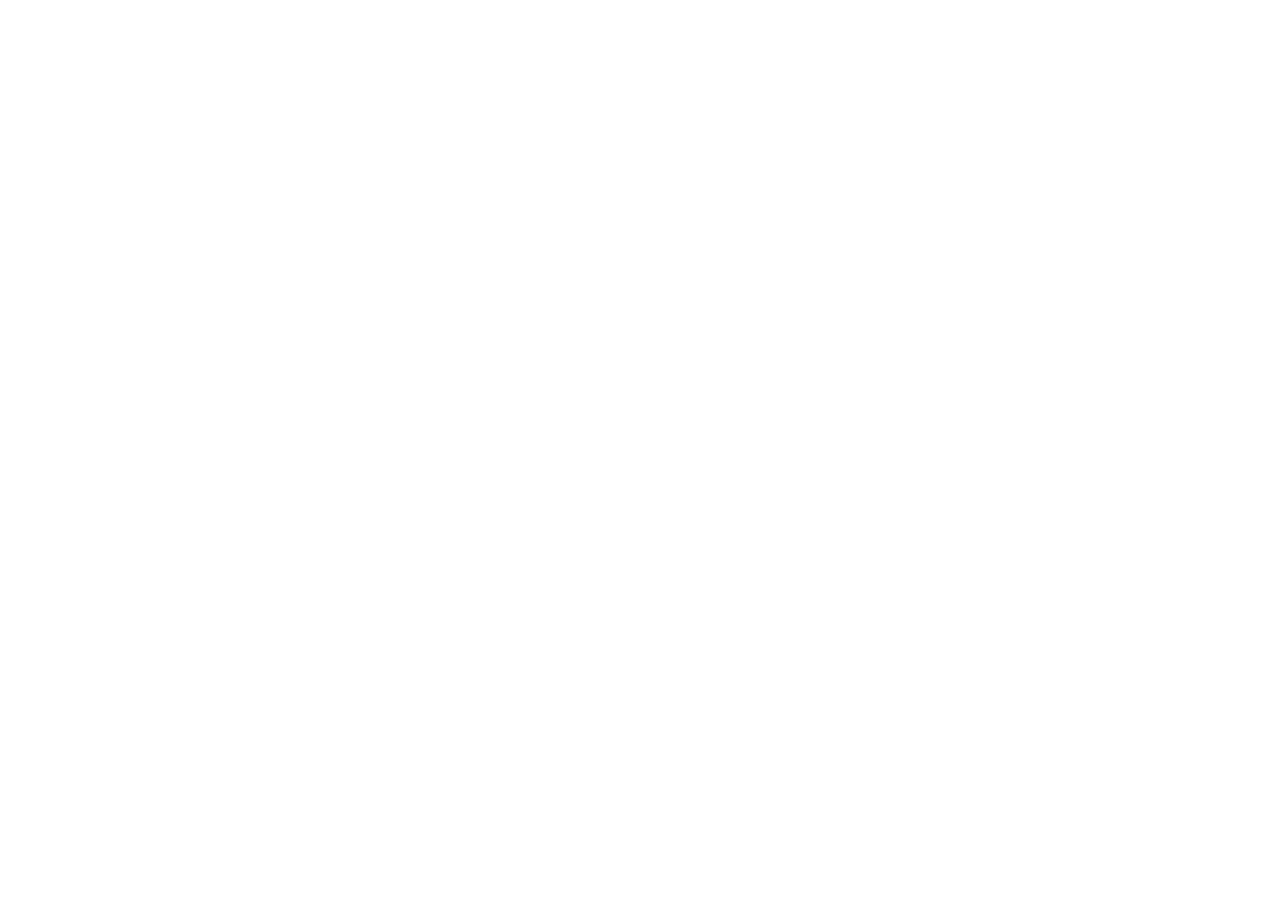
==== index.html @ 8e1003b0 "Update index.html" ====
<!DOCTYPE html>
<html lang="en">
<head>
    <meta charset="UTF-8">
    <meta name="viewport" content="width=device-width, initial-scale=1.0">
    <link rel="stylesheet" href="style/normalize.css">
    <link rel="stylesheet" href="style/main.css">
    <title>Document</title>
</head>
<body>
    
</body>
</html>
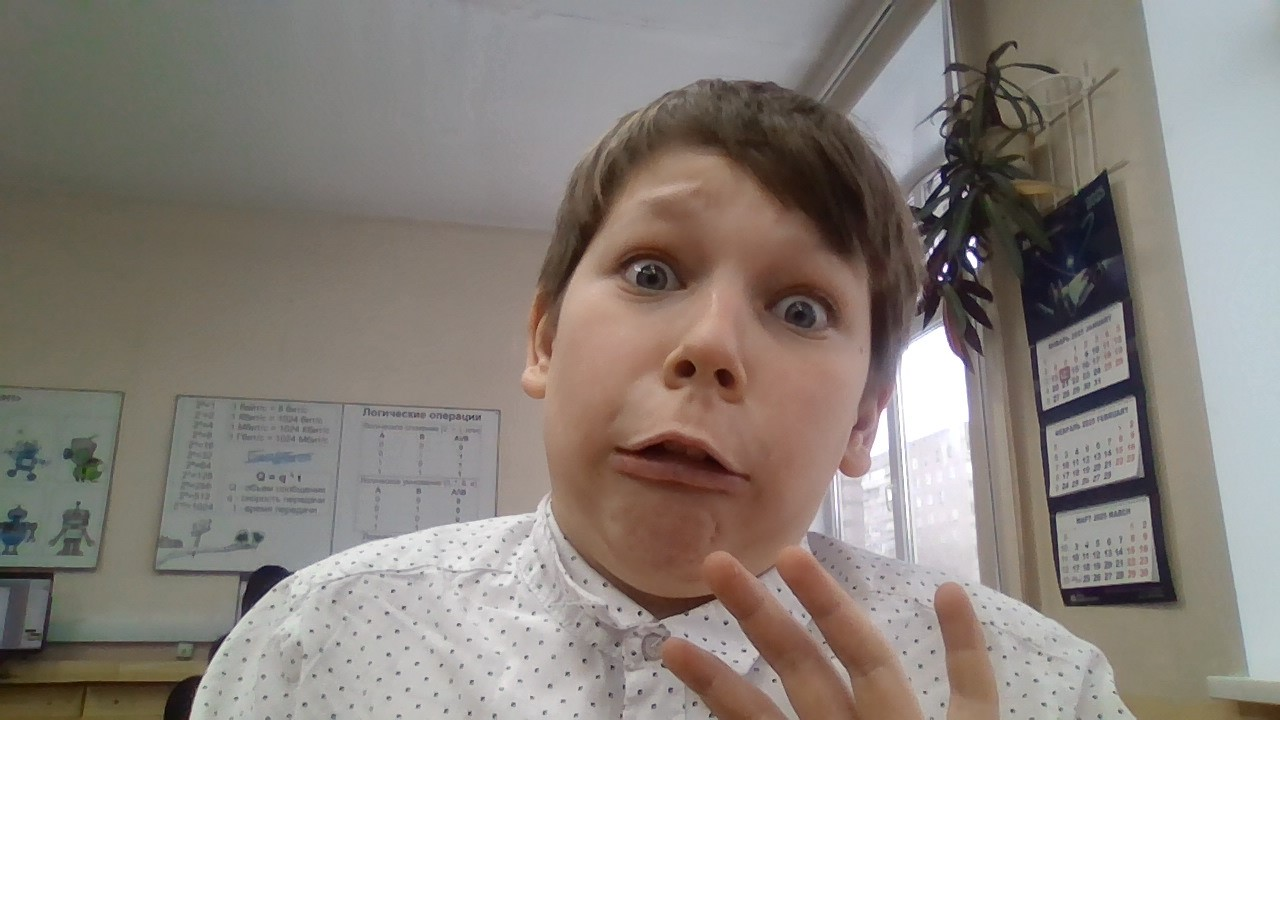
==== commit 923f4da4: "Update index.html" ====
--- a/index.html
+++ b/index.html
@@ -8,6 +8,6 @@
     <title>Document</title>
 </head>
 <body>
-    
+    <img src="img/logo.jpg" alt="">
 </body>
 </html>
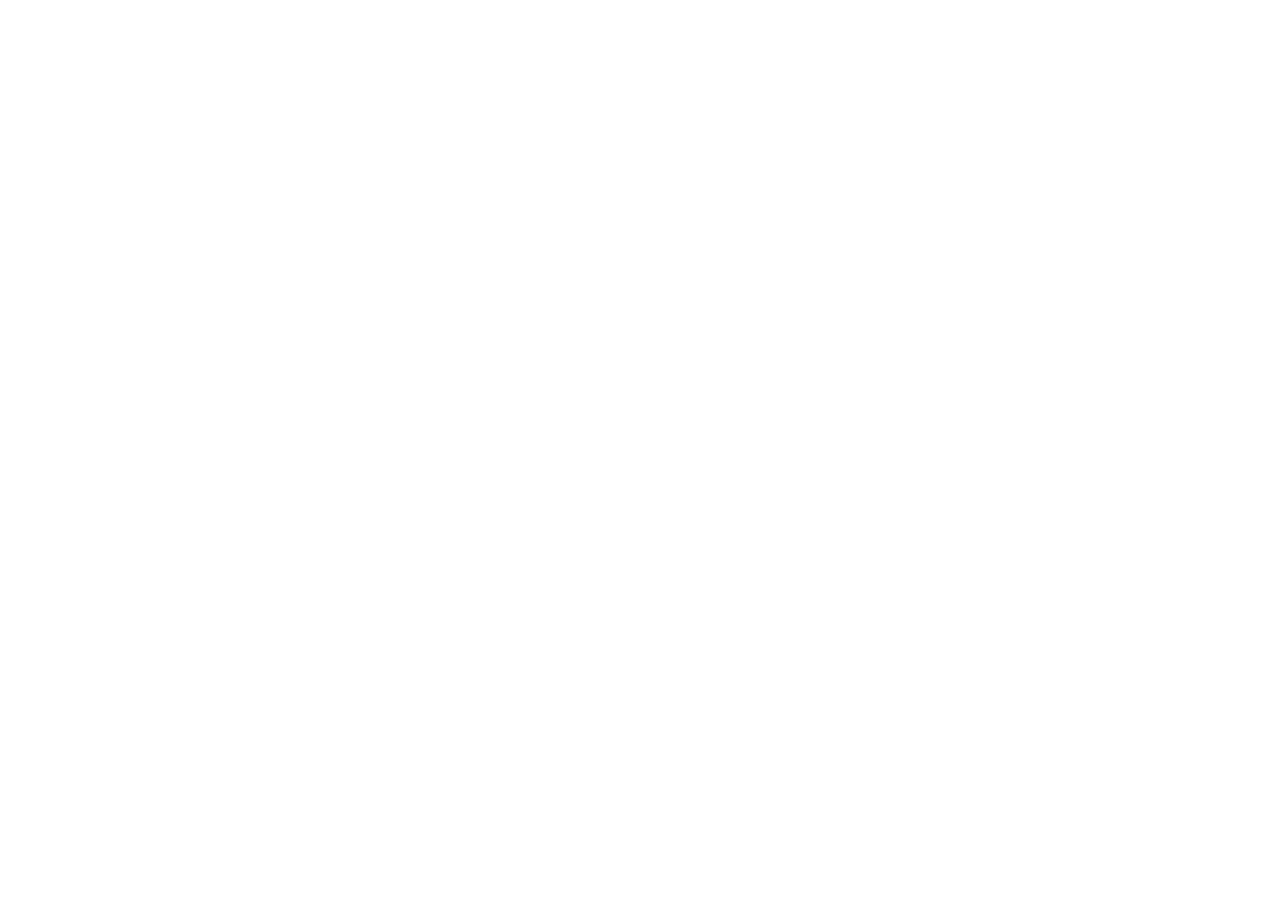
==== commit 706c52f0: "Update index.html" ====
--- a/index.html
+++ b/index.html
@@ -5,9 +5,9 @@
     <meta name="viewport" content="width=device-width, initial-scale=1.0">
     <link rel="stylesheet" href="style/normalize.css">
     <link rel="stylesheet" href="style/main.css">
-    <title>Document</title>
+    <title>Ничего не делала</title>
 </head>
 <body>
-    <img src="img/logo.jpg" alt="">
+    
 </body>
 </html>
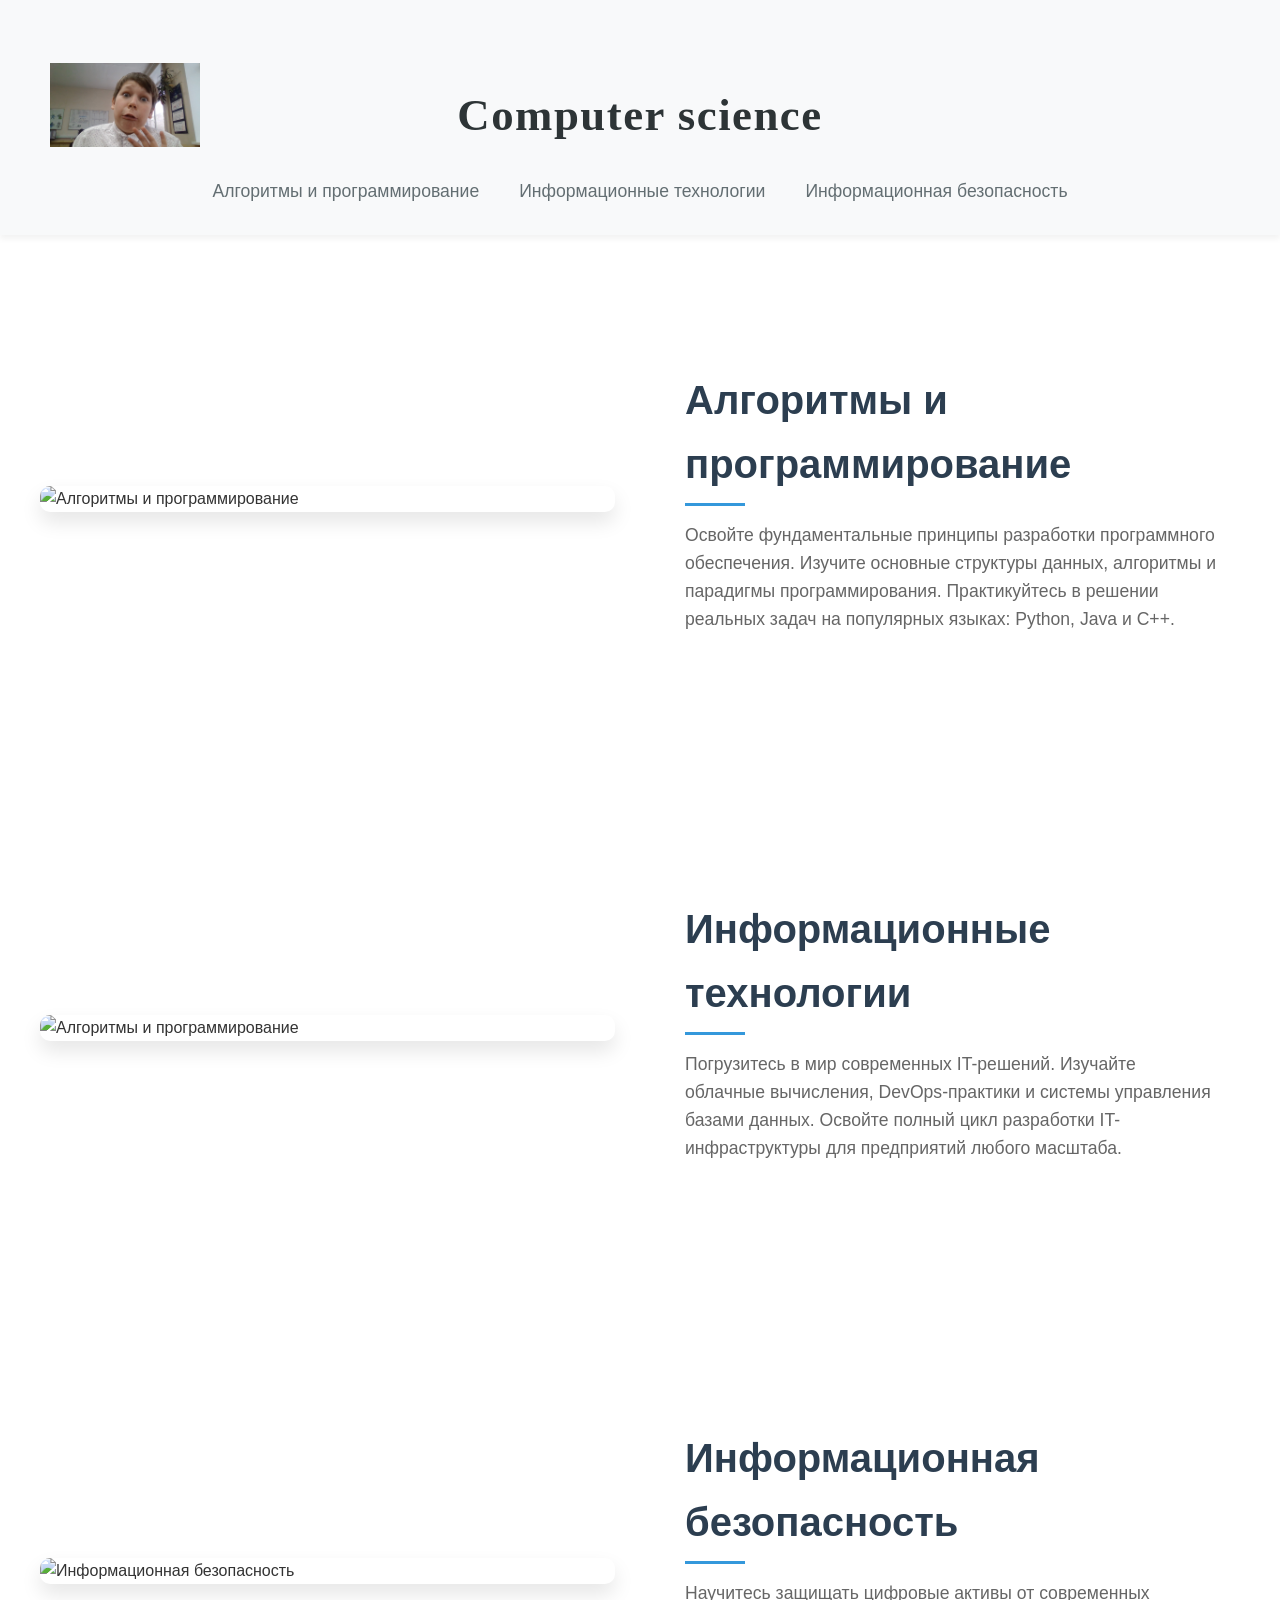
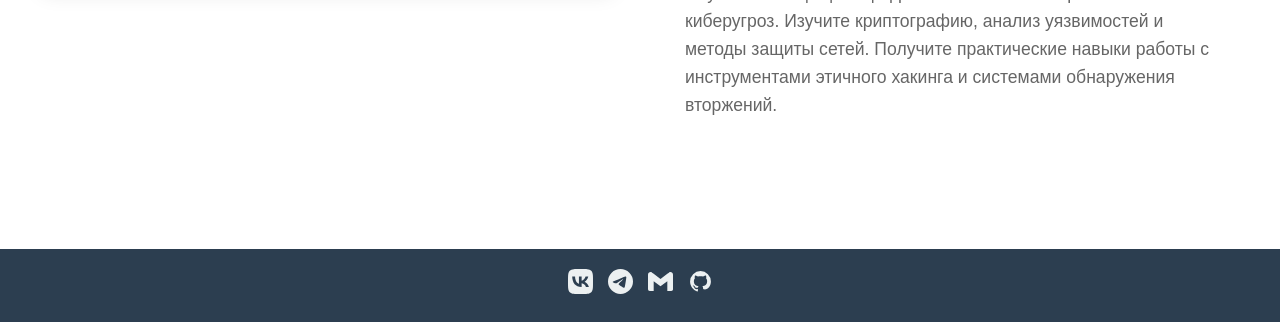
==== commit 64e18491: "Add files via upload" ====
--- a/index.html
+++ b/index.html
@@ -1,13 +1,101 @@
+
 <!DOCTYPE html>
 <html lang="en">
+
 <head>
     <meta charset="UTF-8">
-    <meta name="viewport" content="width=device-width, initial-scale=1.0">
+    <title>Computer Science</title>
     <link rel="stylesheet" href="style/normalize.css">
     <link rel="stylesheet" href="style/main.css">
-    <title>Ничего не делала</title>
 </head>
+
 <body>
-    
+    <header class="header">
+        <!-- Логотип -->
+        <a href="#" class="logo">
+            <img src="img/logo.jpg" alt="Site Logo" class="logo-img">
+        </a>
+
+        <!-- Название сайта -->
+        <h1 class="site-title">Computer science</h1>
+
+        <!-- Навигационное меню -->
+        <nav class="main-nav">
+            <ul class="nav-list">
+                <li class="nav-item"><a href="#algoritms" class="nav-link">Алгоритмы и программирование</a></li>
+                <li class="nav-item"><a href="#it-tech" class="nav-link">Информационные технологии</a></li>
+                <li class="nav-item"><a href="#cybersecurity" class="nav-link">Информационная безопасность</a></li>
+            </ul>
+        </nav>
+    </header>
+    <main>
+        <!-- Раздел 1 -->
+        <section id="algorithms" class="section">
+            <div class="section-image">
+                <img src="img/study.png" alt="Алгоритмы и программирование">
+            </div>
+            <div class="section-content">
+                <h2 class="section-title">Алгоритмы и программирование</h2>
+                <p class="section-text">
+                    Освойте фундаментальные принципы разработки программного обеспечения. Изучите основные структуры данных, алгоритмы и парадигмы программирования. Практикуйтесь в решении реальных задач на популярных языках: Python, Java и C++.
+                </p>
+            </div>
+        </section>
+
+        <!-- Раздел 2 -->
+        <section id="it-tech" class="section">
+            <div class="section-image">
+                <img src="img/study.png" alt="Алгоритмы и программирование">
+            </div>
+            <div class="section-content">
+                <h2 class="section-title">Информационные технологии</h2>
+                <p class="section-text">
+                    Погрузитесь в мир современных IT-решений. Изучайте облачные вычисления, DevOps-практики и системы управления базами данных. Освойте полный цикл разработки IT-инфраструктуры для предприятий любого масштаба.
+                </p>
+            </div>
+        </section>
+
+        <!-- Раздел 3 -->
+        <section id="cybersecurity" class="section">
+            <div class="section-image">
+                <img src="img/study.png" alt="Информационная безопасность">
+            </div>
+            <div class="section-content">
+                <h2 class="section-title">Информационная безопасность</h2>
+                <p class="section-text">
+                    Научитесь защищать цифровые активы от современных киберугроз. Изучите криптографию, анализ уязвимостей и методы защиты сетей. Получите практические навыки работы с инструментами этичного хакинга и системами обнаружения вторжений.
+                </p>
+            </div>
+        </section>
+
+        <footer class="footer">
+            <div class="social-links">
+                <a href="https://vk.com" target="_blank" rel="noopener noreferrer" class="social-link">
+                    <svg class="social-icon" xmlns="http://www.w3.org/2000/svg" viewBox="0 0 24 24">
+                <path d="m9.489.004.729-.003h3.564l.73.003.914.01.433.007.418.011.403.014.388.016.374.021.36.025.345.03.333.033c1.74.196 2.933.616 3.833 1.516.9.9 1.32 2.092 1.516 3.833l.034.333.029.346.025.36.02.373.025.588.012.41.013.644.009.915.004.98-.001 3.313-.003.73-.01.914-.007.433-.011.418-.014.403-.016.388-.021.374-.025.36-.03.345-.033.333c-.196 1.74-.616 2.933-1.516 3.833-.9.9-2.092 1.32-3.833 1.516l-.333.034-.346.029-.36.025-.373.02-.588.025-.41.012-.644.013-.915.009-.98.004-3.313-.001-.73-.003-.914-.01-.433-.007-.418-.011-.403-.014-.388-.016-.374-.021-.36-.025-.345-.03-.333-.033c-1.74-.196-2.933-.616-3.833-1.516-.9-.9-1.32-2.092-1.516-3.833l-.034-.333-.029-.346-.025-.36-.02-.373-.025-.588-.012-.41-.013-.644-.009-.915-.004-.98.001-3.313.003-.73.01-.914.007-.433.011-.418.014-.403.016-.388.021-.374.025-.36.03-.345.033-.333c.196-1.74.616-2.933 1.516-3.833.9-.9 2.092-1.32 3.833-1.516l.333-.034.346-.029.36-.025.373-.02.588-.025.41-.012.644-.013.915-.009ZM6.79 7.3H4.05c.13 6.24 3.25 9.99 8.72 9.99h.31v-3.57c2.01.2 3.53 1.67 4.14 3.57h2.84c-.78-2.84-2.83-4.41-4.11-5.01 1.28-.74 3.08-2.54 3.51-4.98h-2.58c-.56 1.98-2.22 3.78-3.8 3.95V7.3H10.5v6.92c-1.6-.4-3.62-2.34-3.71-6.92Z"/>
+            </svg>
+                </a>
+
+                <a href="https://telegram.org/" target="_blank" rel="noopener noreferrer" class="social-link">
+                    <svg class="social-icon" xmlns="http://www.w3.org/2000/svg" viewBox="0 0 24 24">
+                <path d="M11.944 0A12 12 0 0 0 0 12a12 12 0 0 0 12 12 12 12 0 0 0 12-12A12 12 0 0 0 12 0a12 12 0 0 0-.056 0zm4.962 7.224c.1-.002.321.023.465.14a.506.506 0 0 1 .171.325c.016.093.036.306.02.472-.18 1.898-.962 6.502-1.36 8.627-.168.9-.499 1.201-.82 1.23-.696.065-1.225-.46-1.9-.902-1.056-.693-1.653-1.124-2.678-1.8-1.185-.78-.417-1.21.258-1.91.177-.184 3.247-2.977 3.307-3.23.007-.032.014-.15-.056-.212s-.174-.041-.249-.024c-.106.024-1.793 1.14-5.061 3.345-.48.33-.913.49-1.302.48-.428-.008-1.252-.241-1.865-.44-.752-.245-1.349-.374-1.297-.789.027-.216.325-.437.893-.663 3.498-1.524 5.83-2.529 6.998-3.014 3.332-1.386 4.025-1.627 4.476-1.635z"/>
+            </svg>
+                </a>
+
+                <a href="https://mail.google.com" target="_blank" rel="noopener noreferrer" class="social-link">
+                    <svg class="social-icon" xmlns="http://www.w3.org/2000/svg" viewBox="0 0 24 24">
+                <path d="M24 5.457v13.909c0 .904-.732 1.636-1.636 1.636h-3.819V11.73L12 16.64l-6.545-4.91v9.273H1.636A1.636 1.636 0 0 1 0 19.366V5.457c0-2.023 2.309-3.178 3.927-1.964L5.455 4.64 12 9.548l6.545-4.91 1.528-1.145C21.69 2.28 24 3.434 24 5.457z"/>
+            </svg>
+                </a>
+
+                <a href="https://github.com" target="_blank" rel="noopener noreferrer" class="social-link">
+                    <svg class="social-icon" xmlns="http://www.w3.org/2000/svg" viewBox="0 0 24 24">
+                <path d="M12 2A10 10 0 0 0 2 12c0 4.42 2.87 8.17 6.84 9.5.5.08.66-.23.66-.5v-1.69c-2.77.6-3.36-1.34-3.36-1.34-.46-1.16-1.11-1.47-1.11-1.47-.91-.62.07-.6.07-.6 1 .07 1.53 1.03 1.53 1.03.87 1.52 2.34 1.07 2.91.83.09-.65.35-1.07.63-1.31-2.22-.25-4.55-1.11-4.55-4.92 0-1.11.38-2 1.03-2.71-.1-.25-.45-1.29.1-2.64 0 0 .84-.27 2.75 1.02.79-.22 1.65-.33 2.5-.33.85 0 1.71.11 2.5.33 1.91-1.29 2.75-1.02 2.75-1.02.55 1.35.2 2.39.1 2.64.65.71 1.03 1.6 1.03 2.71 0 3.82-2.34 4.66-4.57 4.91.36.31.69.92.69 1.85V19c0 .27.16.59.67.5C19.14 20.16 22 16.42 22 12A10 10 0 0 0 12 2z"/>
+            </svg>
+                </a>
+            </div>
+        </footer>
+    </main>
 </body>
+
 </html>
--- a/style/main.css
+++ b/style/main.css
@@ -0,0 +1,218 @@
+/* Общие стили */
+
+body {
+    font-family: 'Roboto', sans-serif;
+    line-height: 1.6;
+    color: #333;
+}
+
+.section {
+    padding: 80px 20px;
+    max-width: 1200px;
+    margin: 0 auto;
+    display: grid;
+    grid-template-columns: 1fr 1fr;
+    gap: 50px;
+    align-items: center;
+}
+
+.section:nth-child(even) .section-image {
+    order: -1;
+}
+
+.section-content {
+    padding: 20px;
+}
+
+.section-title {
+    font-size: 2.5rem;
+    color: #2c3e50;
+    margin-bottom: 25px;
+    position: relative;
+}
+
+.section-title::after {
+    content: '';
+    position: absolute;
+    bottom: -10px;
+    left: 0;
+    width: 60px;
+    height: 3px;
+    background: #3498db;
+}
+
+.section-text {
+    font-size: 1.1rem;
+    color: #666;
+    margin-bottom: 30px;
+}
+
+.section-image {
+    border-radius: 10px;
+    overflow: hidden;
+    box-shadow: 0 10px 20px rgba(0, 0, 0, 0.1);
+    transition: transform 0.3s ease;
+}
+
+.section-image:hover {
+    transform: translateY(-5px);
+}
+
+.section-image img {
+    width: 100%;
+    height: 400px;
+    object-fit: cover;
+}
+
+
+/* Адаптивность */
+
+@media (max-width: 768px) {
+    .section {
+        grid-template-columns: 1fr;
+        padding: 50px 20px;
+    }
+    .section:nth-child(even) .section-image {
+        order: 0;
+    }
+    .section-title {
+        font-size: 2rem;
+    }
+}
+
+
+/* Стили шапки */
+
+.header {
+    position: relative;
+    padding: 80px 20px 30px;
+    background: #f8f9fa;
+    box-shadow: 0 4px 6px rgba(0, 0, 0, 0.05);
+}
+
+
+/* Логотип */
+
+.logo {
+    position: absolute;
+    left: 50px;
+    top: 30px;
+    width: 150px;
+    height: 150px;
+    transition: transform 0.3s ease;
+}
+
+.logo:hover {
+    transform: scale(1.05);
+}
+
+.logo-img {
+    width: 100%;
+    height: 100%;
+    object-fit: contain;
+}
+
+
+/* Название сайта */
+
+.site-title {
+    text-align: center;
+    margin: 0 auto 25px;
+    font-family: 'Playfair Display', serif;
+    font-size: 2.8rem;
+    color: #2d3436;
+    letter-spacing: 1.5px;
+}
+
+
+/* Навигационное меню */
+
+.main-nav {
+    text-align: center;
+}
+
+.nav-list {
+    display: inline-flex;
+    gap: 40px;
+    margin: 0;
+    padding: 0;
+    list-style: none;
+}
+
+.nav-link {
+    position: relative;
+    text-decoration: none;
+    color: #636e72;
+    font-family: 'Roboto', sans-serif;
+    font-size: 1.1rem;
+    padding: 8px 0;
+    transition: color 0.3s ease;
+}
+
+.nav-link::after {
+    content: '';
+    position: absolute;
+    bottom: 0;
+    left: 0;
+    width: 0;
+    height: 2px;
+    background: #0984e3;
+    transition: width 0.3s ease;
+}
+
+.nav-link:hover {
+    color: #2d3436;
+}
+
+.nav-link:hover::after {
+    width: 100%;
+}
+
+.nav-link.active {
+    color: #0984e3;
+    font-weight: 500;
+}
+
+
+/* Стили для подвала */
+
+.footer {
+    background: #2c3e50;
+    padding: 20px 10px;
+    text-align: center;
+}
+
+.social-links {
+    display: flex;
+    justify-content: center;
+    gap: 15px;
+    flex-wrap: wrap;
+}
+
+.social-icon {
+    width: 25px;
+    height: 25px;
+    fill: #ecf0f1;
+    transition: all 0.3s ease;
+}
+
+
+/*
+.social-link:hover .social-icon {
+    fill: #3498db;
+    transform: translateY(-3px);
+}
+*/
+
+
+/* Адаптивность */
+
+@media (max-width: 480px) {
+    .social-links {
+        gap: 20px;
+    }
+    .social-icon {
+        width: 35px;
+        height: 35px;
+    }
+}
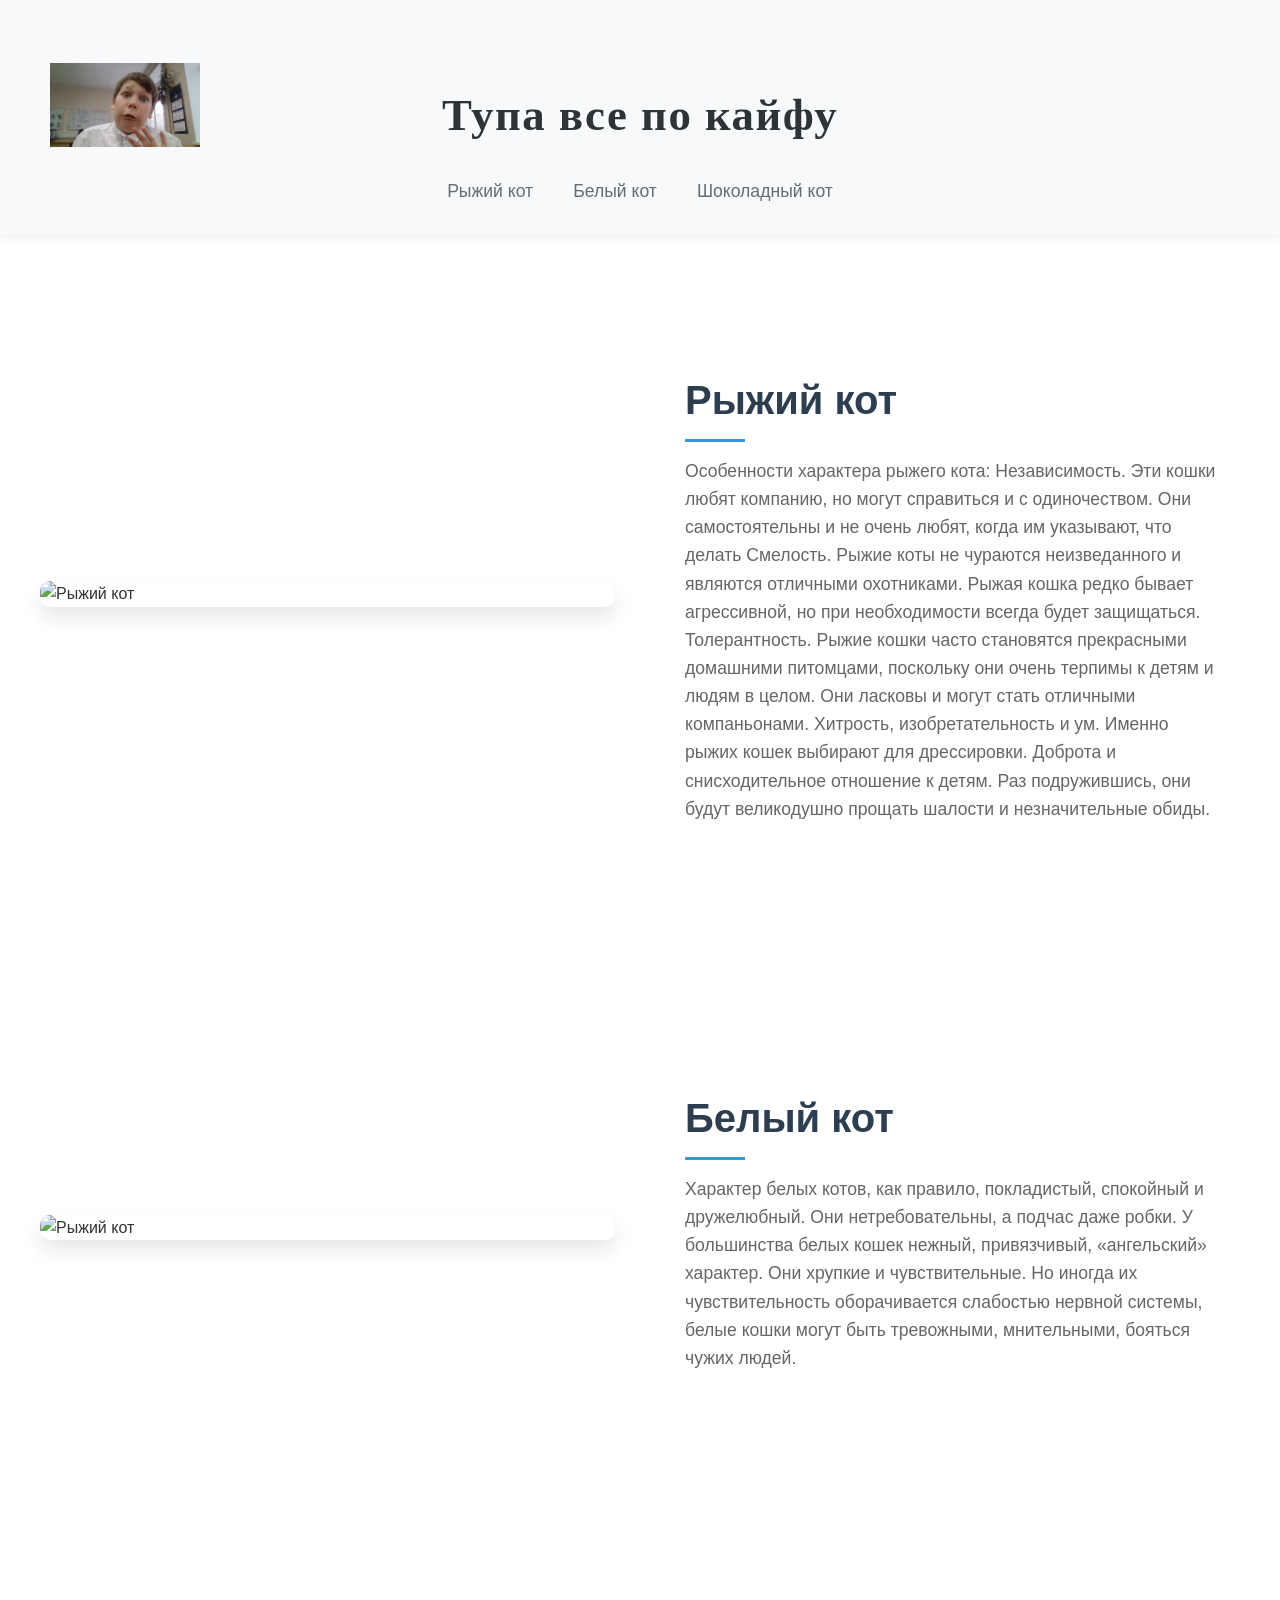
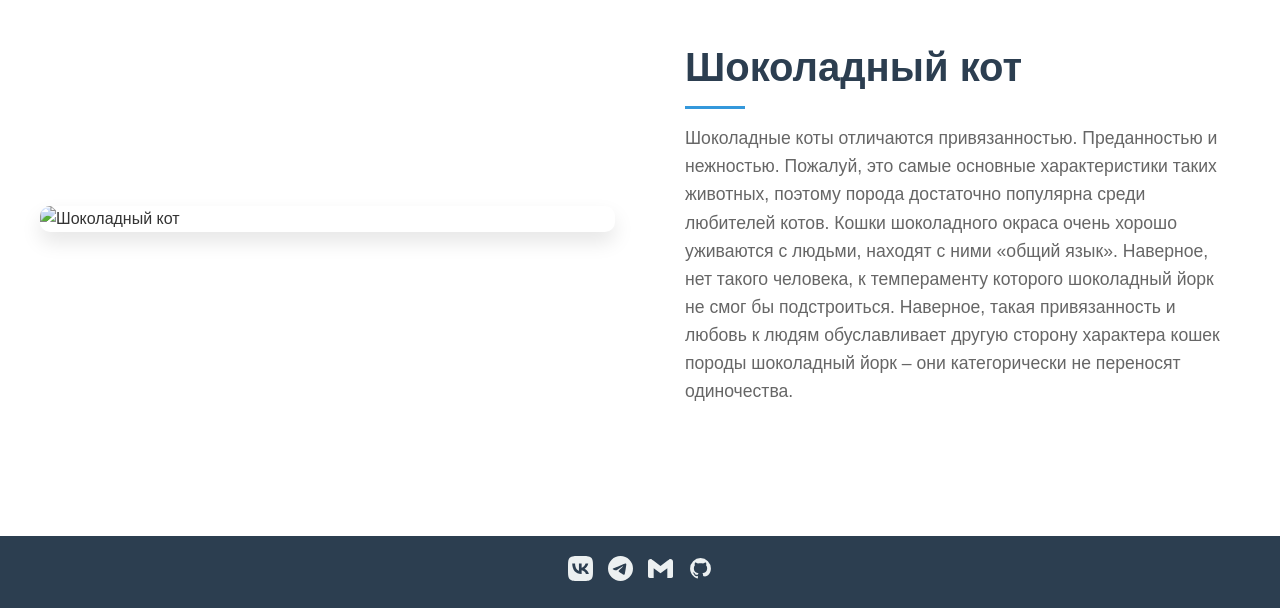
==== commit 0db4441c: "Add files via upload" ====
--- a/index.html
+++ b/index.html
@@ -4,7 +4,7 @@
 
 <head>
     <meta charset="UTF-8">
-    <title>Computer Science</title>
+    <title>Тупа че по кайфу</title>
     <link rel="stylesheet" href="style/normalize.css">
     <link rel="stylesheet" href="style/main.css">
 </head>
@@ -17,14 +17,14 @@
         </a>
 
         <!-- Название сайта -->
-        <h1 class="site-title">Computer science</h1>
+        <h1 class="site-title">Тупа все по кайфу</h1>
 
         <!-- Навигационное меню -->
         <nav class="main-nav">
             <ul class="nav-list">
-                <li class="nav-item"><a href="#algoritms" class="nav-link">Алгоритмы и программирование</a></li>
-                <li class="nav-item"><a href="#it-tech" class="nav-link">Информационные технологии</a></li>
-                <li class="nav-item"><a href="#cybersecurity" class="nav-link">Информационная безопасность</a></li>
+                <li class="nav-item"><a href="#algoritms" class="nav-link">Рыжий кот</a></li>
+                <li class="nav-item"><a href="#it-tech" class="nav-link">Белый кот</a></li>
+                <li class="nav-item"><a href="#cybersecurity" class="nav-link">Шоколадный кот</a></li>
             </ul>
         </nav>
     </header>
@@ -32,12 +32,17 @@
         <!-- Раздел 1 -->
         <section id="algorithms" class="section">
             <div class="section-image">
-                <img src="img/study.png" alt="Алгоритмы и программирование">
+                <img src="img/study.png" alt="Рыжий кот">
             </div>
             <div class="section-content">
-                <h2 class="section-title">Алгоритмы и программирование</h2>
+                <h2 class="section-title">Рыжий кот</h2>
                 <p class="section-text">
-                    Освойте фундаментальные принципы разработки программного обеспечения. Изучите основные структуры данных, алгоритмы и парадигмы программирования. Практикуйтесь в решении реальных задач на популярных языках: Python, Java и C++.
+                    Особенности характера рыжего кота: 
+                    Независимость. Эти кошки любят компанию, но могут справиться и с одиночеством. Они самостоятельны и не очень любят, когда им указывают, что делать
+                    Смелость. Рыжие коты не чураются неизведанного и являются отличными охотниками. Рыжая кошка редко бывает агрессивной, но при необходимости всегда будет защищаться.
+                    Толерантность. Рыжие кошки часто становятся прекрасными домашними питомцами, поскольку они очень терпимы к детям и людям в целом. Они ласковы и могут стать отличными компаньонами.
+                    Хитрость, изобретательность и ум. Именно рыжих кошек выбирают для дрессировки.
+                    Доброта и снисходительное отношение к детям. Раз подружившись, они будут великодушно прощать шалости и незначительные обиды.
                 </p>
             </div>
         </section>
@@ -45,12 +50,13 @@
         <!-- Раздел 2 -->
         <section id="it-tech" class="section">
             <div class="section-image">
-                <img src="img/study.png" alt="Алгоритмы и программирование">
+                <img src="img/study.png" alt="Рыжий кот">
             </div>
             <div class="section-content">
-                <h2 class="section-title">Информационные технологии</h2>
+                <h2 class="section-title">Белый кот</h2>
                 <p class="section-text">
-                    Погрузитесь в мир современных IT-решений. Изучайте облачные вычисления, DevOps-практики и системы управления базами данных. Освойте полный цикл разработки IT-инфраструктуры для предприятий любого масштаба.
+                    Характер белых котов, как правило, покладистый, спокойный и дружелюбный. Они нетребовательны, а подчас даже робки.
+                    У большинства белых кошек нежный, привязчивый, «ангельский» характер. Они хрупкие и чувствительные. Но иногда их чувствительность оборачивается слабостью нервной системы, белые кошки могут быть тревожными, мнительными, бояться чужих людей.
                 </p>
             </div>
         </section>
@@ -58,25 +64,25 @@
         <!-- Раздел 3 -->
         <section id="cybersecurity" class="section">
             <div class="section-image">
-                <img src="img/study.png" alt="Информационная безопасность">
+                <img src="img/study.png" alt="Шоколадный кот">
             </div>
             <div class="section-content">
-                <h2 class="section-title">Информационная безопасность</h2>
+                <h2 class="section-title">Шоколадный кот</h2>
                 <p class="section-text">
-                    Научитесь защищать цифровые активы от современных киберугроз. Изучите криптографию, анализ уязвимостей и методы защиты сетей. Получите практические навыки работы с инструментами этичного хакинга и системами обнаружения вторжений.
-                </p>
+                    Шоколадные коты отличаются привязанностью. Преданностью и нежностью. Пожалуй, это самые основные характеристики таких животных, поэтому порода достаточно популярна среди любителей котов.
+                    Кошки шоколадного окраса очень хорошо уживаются с людьми, находят с ними «общий язык». Наверное, нет такого человека, к темпераменту которого шоколадный йорк не смог бы подстроиться. Наверное, такая привязанность и любовь к людям обуславливает другую сторону характера кошек породы шоколадный йорк – они категорически не переносят одиночества.
             </div>
         </section>
 
         <footer class="footer">
             <div class="social-links">
-                <a href="https://vk.com" target="_blank" rel="noopener noreferrer" class="social-link">
+                <a href="https://vk.com/esp3ti" target="_blank" rel="noopener noreferrer" class="social-link">
                     <svg class="social-icon" xmlns="http://www.w3.org/2000/svg" viewBox="0 0 24 24">
                 <path d="m9.489.004.729-.003h3.564l.73.003.914.01.433.007.418.011.403.014.388.016.374.021.36.025.345.03.333.033c1.74.196 2.933.616 3.833 1.516.9.9 1.32 2.092 1.516 3.833l.034.333.029.346.025.36.02.373.025.588.012.41.013.644.009.915.004.98-.001 3.313-.003.73-.01.914-.007.433-.011.418-.014.403-.016.388-.021.374-.025.36-.03.345-.033.333c-.196 1.74-.616 2.933-1.516 3.833-.9.9-2.092 1.32-3.833 1.516l-.333.034-.346.029-.36.025-.373.02-.588.025-.41.012-.644.013-.915.009-.98.004-3.313-.001-.73-.003-.914-.01-.433-.007-.418-.011-.403-.014-.388-.016-.374-.021-.36-.025-.345-.03-.333-.033c-1.74-.196-2.933-.616-3.833-1.516-.9-.9-1.32-2.092-1.516-3.833l-.034-.333-.029-.346-.025-.36-.02-.373-.025-.588-.012-.41-.013-.644-.009-.915-.004-.98.001-3.313.003-.73.01-.914.007-.433.011-.418.014-.403.016-.388.021-.374.025-.36.03-.345.033-.333c.196-1.74.616-2.933 1.516-3.833.9-.9 2.092-1.32 3.833-1.516l.333-.034.346-.029.36-.025.373-.02.588-.025.41-.012.644-.013.915-.009ZM6.79 7.3H4.05c.13 6.24 3.25 9.99 8.72 9.99h.31v-3.57c2.01.2 3.53 1.67 4.14 3.57h2.84c-.78-2.84-2.83-4.41-4.11-5.01 1.28-.74 3.08-2.54 3.51-4.98h-2.58c-.56 1.98-2.22 3.78-3.8 3.95V7.3H10.5v6.92c-1.6-.4-3.62-2.34-3.71-6.92Z"/>
             </svg>
                 </a>
 
-                <a href="https://telegram.org/" target="_blank" rel="noopener noreferrer" class="social-link">
+                <a href="https://t.me/esp3ti" target="_blank" rel="noopener noreferrer" class="social-link">
                     <svg class="social-icon" xmlns="http://www.w3.org/2000/svg" viewBox="0 0 24 24">
                 <path d="M11.944 0A12 12 0 0 0 0 12a12 12 0 0 0 12 12 12 12 0 0 0 12-12A12 12 0 0 0 12 0a12 12 0 0 0-.056 0zm4.962 7.224c.1-.002.321.023.465.14a.506.506 0 0 1 .171.325c.016.093.036.306.02.472-.18 1.898-.962 6.502-1.36 8.627-.168.9-.499 1.201-.82 1.23-.696.065-1.225-.46-1.9-.902-1.056-.693-1.653-1.124-2.678-1.8-1.185-.78-.417-1.21.258-1.91.177-.184 3.247-2.977 3.307-3.23.007-.032.014-.15-.056-.212s-.174-.041-.249-.024c-.106.024-1.793 1.14-5.061 3.345-.48.33-.913.49-1.302.48-.428-.008-1.252-.241-1.865-.44-.752-.245-1.349-.374-1.297-.789.027-.216.325-.437.893-.663 3.498-1.524 5.83-2.529 6.998-3.014 3.332-1.386 4.025-1.627 4.476-1.635z"/>
             </svg>
@@ -88,7 +94,7 @@
             </svg>
                 </a>
 
-                <a href="https://github.com" target="_blank" rel="noopener noreferrer" class="social-link">
+                <a href="https://github.com/esp3ti" target="_blank" rel="noopener noreferrer" class="social-link">
                     <svg class="social-icon" xmlns="http://www.w3.org/2000/svg" viewBox="0 0 24 24">
                 <path d="M12 2A10 10 0 0 0 2 12c0 4.42 2.87 8.17 6.84 9.5.5.08.66-.23.66-.5v-1.69c-2.77.6-3.36-1.34-3.36-1.34-.46-1.16-1.11-1.47-1.11-1.47-.91-.62.07-.6.07-.6 1 .07 1.53 1.03 1.53 1.03.87 1.52 2.34 1.07 2.91.83.09-.65.35-1.07.63-1.31-2.22-.25-4.55-1.11-4.55-4.92 0-1.11.38-2 1.03-2.71-.1-.25-.45-1.29.1-2.64 0 0 .84-.27 2.75 1.02.79-.22 1.65-.33 2.5-.33.85 0 1.71.11 2.5.33 1.91-1.29 2.75-1.02 2.75-1.02.55 1.35.2 2.39.1 2.64.65.71 1.03 1.6 1.03 2.71 0 3.82-2.34 4.66-4.57 4.91.36.31.69.92.69 1.85V19c0 .27.16.59.67.5C19.14 20.16 22 16.42 22 12A10 10 0 0 0 12 2z"/>
             </svg>
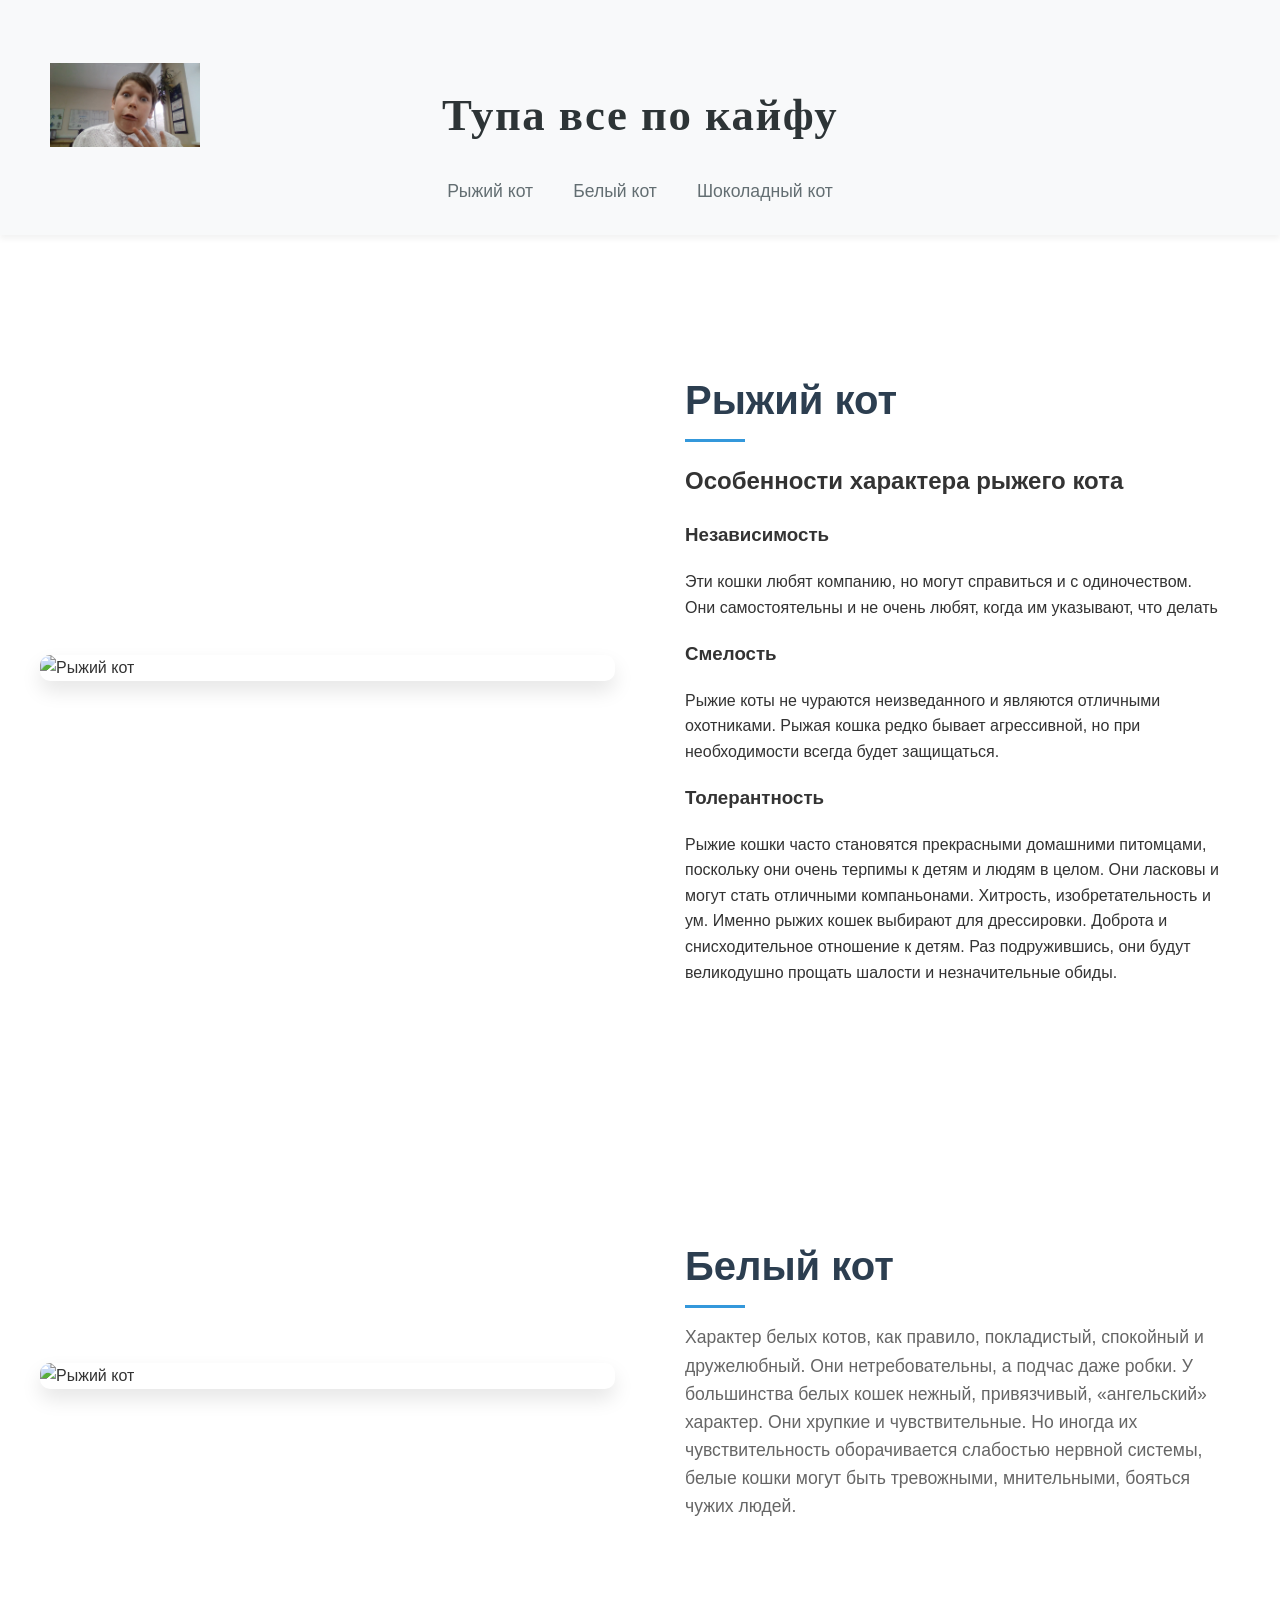
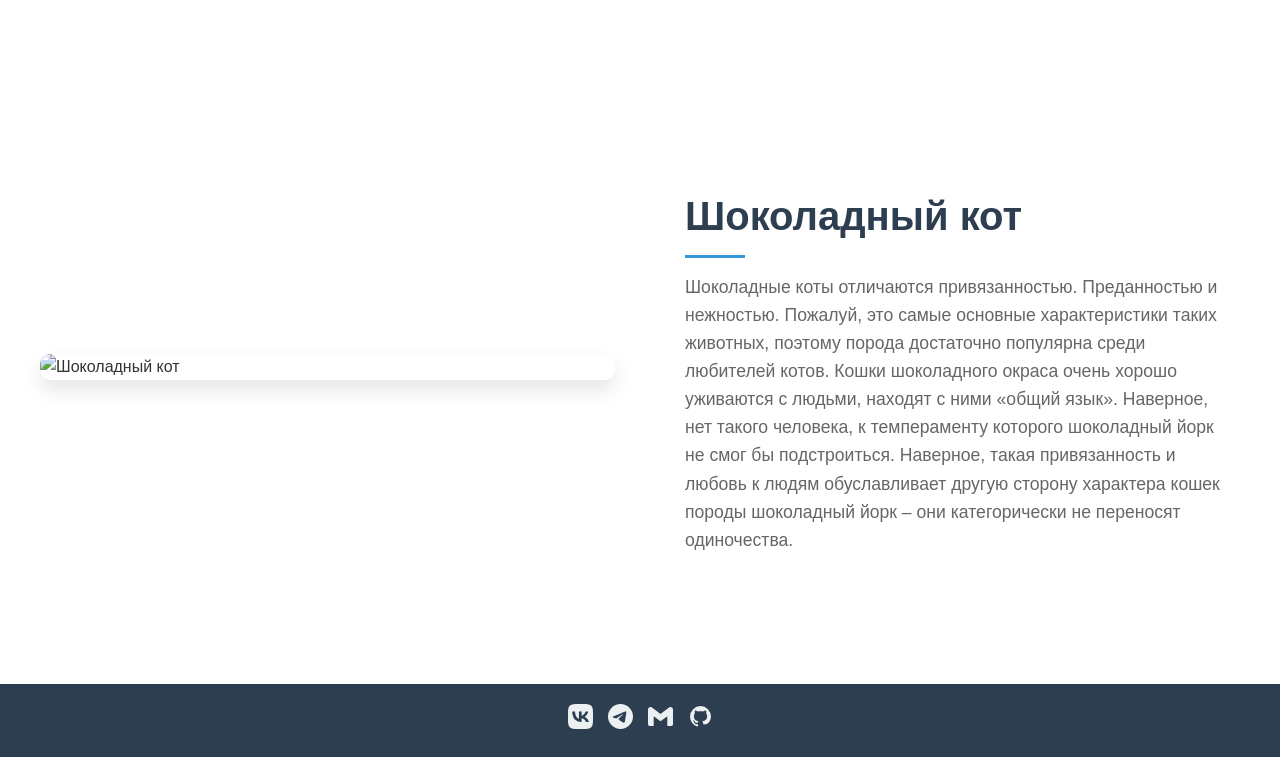
==== commit 105eaff0: "Add files via upload" ====
--- a/index.html
+++ b/index.html
@@ -37,10 +37,10 @@
             <div class="section-content">
                 <h2 class="section-title">Рыжий кот</h2>
                 <p class="section-text">
-                    Особенности характера рыжего кота: 
-                    Независимость. Эти кошки любят компанию, но могут справиться и с одиночеством. Они самостоятельны и не очень любят, когда им указывают, что делать
-                    Смелость. Рыжие коты не чураются неизведанного и являются отличными охотниками. Рыжая кошка редко бывает агрессивной, но при необходимости всегда будет защищаться.
-                    Толерантность. Рыжие кошки часто становятся прекрасными домашними питомцами, поскольку они очень терпимы к детям и людям в целом. Они ласковы и могут стать отличными компаньонами.
+                    <h2>Особенности характера рыжего кота </h2>
+                    <h3>Независимость</h3> Эти кошки любят компанию, но могут справиться и с одиночеством. Они самостоятельны и не очень любят, когда им указывают, что делать
+                    <h3>Смелость</h3> Рыжие коты не чураются неизведанного и являются отличными охотниками. Рыжая кошка редко бывает агрессивной, но при необходимости всегда будет защищаться.
+                    <h3>Толерантность</h3> Рыжие кошки часто становятся прекрасными домашними питомцами, поскольку они очень терпимы к детям и людям в целом. Они ласковы и могут стать отличными компаньонами.
                     Хитрость, изобретательность и ум. Именно рыжих кошек выбирают для дрессировки.
                     Доброта и снисходительное отношение к детям. Раз подружившись, они будут великодушно прощать шалости и незначительные обиды.
                 </p>
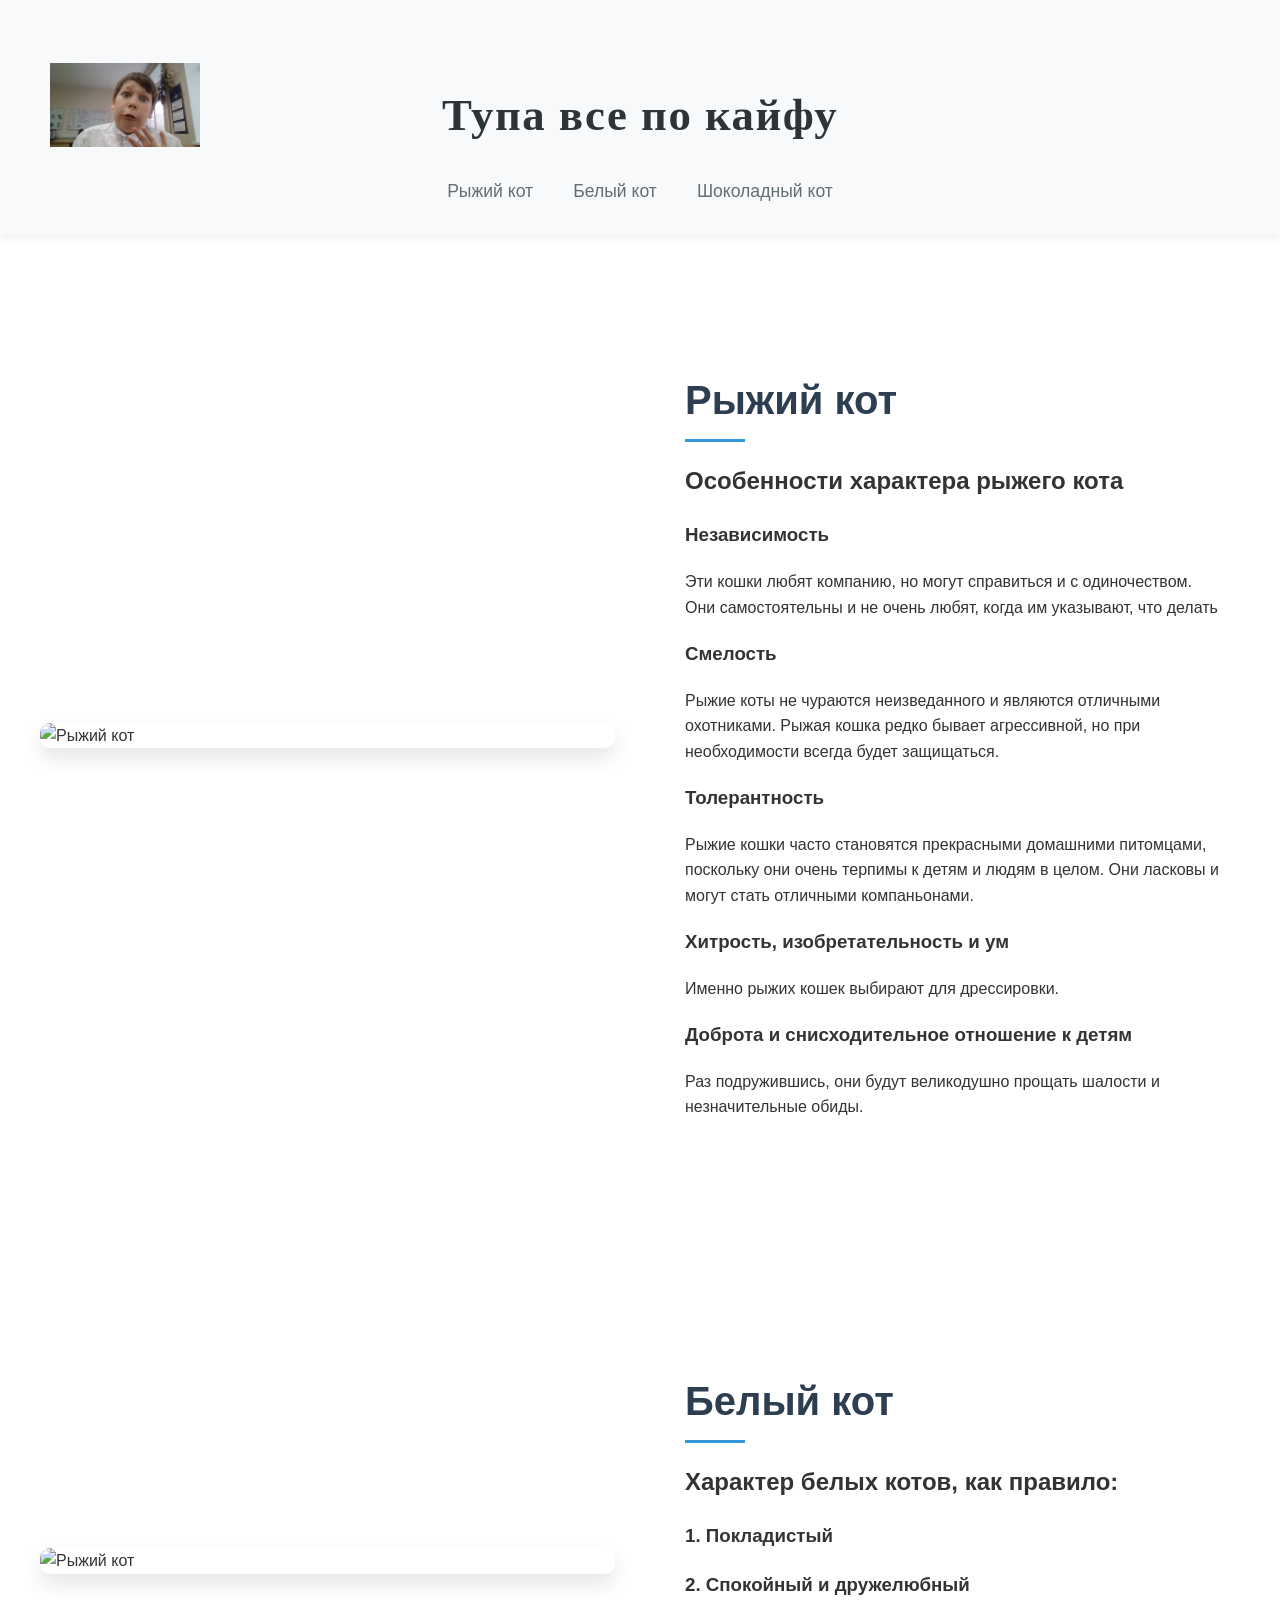
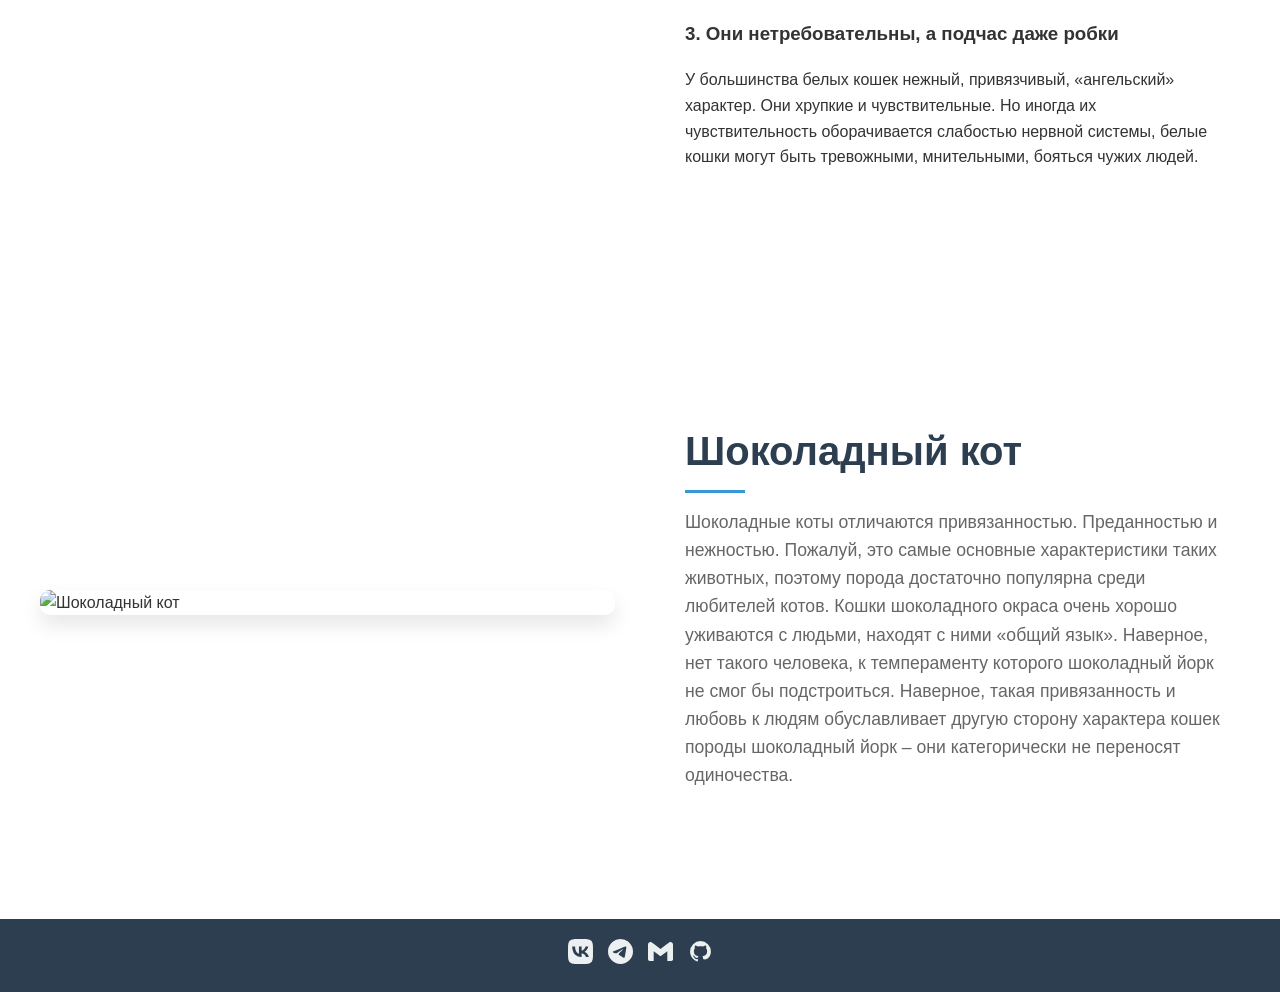
==== commit aa6af85b: "Add files via upload" ====
--- a/index.html
+++ b/index.html
@@ -41,8 +41,8 @@
                     <h3>Независимость</h3> Эти кошки любят компанию, но могут справиться и с одиночеством. Они самостоятельны и не очень любят, когда им указывают, что делать
                     <h3>Смелость</h3> Рыжие коты не чураются неизведанного и являются отличными охотниками. Рыжая кошка редко бывает агрессивной, но при необходимости всегда будет защищаться.
                     <h3>Толерантность</h3> Рыжие кошки часто становятся прекрасными домашними питомцами, поскольку они очень терпимы к детям и людям в целом. Они ласковы и могут стать отличными компаньонами.
-                    Хитрость, изобретательность и ум. Именно рыжих кошек выбирают для дрессировки.
-                    Доброта и снисходительное отношение к детям. Раз подружившись, они будут великодушно прощать шалости и незначительные обиды.
+                    <h3>Хитрость, изобретательность и ум</h3> Именно рыжих кошек выбирают для дрессировки.
+                    <h3>Доброта и снисходительное отношение к детям</h3> Раз подружившись, они будут великодушно прощать шалости и незначительные обиды.
                 </p>
             </div>
         </section>
@@ -55,7 +55,10 @@
             <div class="section-content">
                 <h2 class="section-title">Белый кот</h2>
                 <p class="section-text">
-                    Характер белых котов, как правило, покладистый, спокойный и дружелюбный. Они нетребовательны, а подчас даже робки.
+                    <h2>Характер белых котов, как правило:</h2>
+                    <h3>1. Покладистый</h3>
+                    <h3>2. Спокойный и дружелюбный</h3> 
+                    <h3>3. Они нетребовательны, а подчас даже робки</h3>
                     У большинства белых кошек нежный, привязчивый, «ангельский» характер. Они хрупкие и чувствительные. Но иногда их чувствительность оборачивается слабостью нервной системы, белые кошки могут быть тревожными, мнительными, бояться чужих людей.
                 </p>
             </div>
